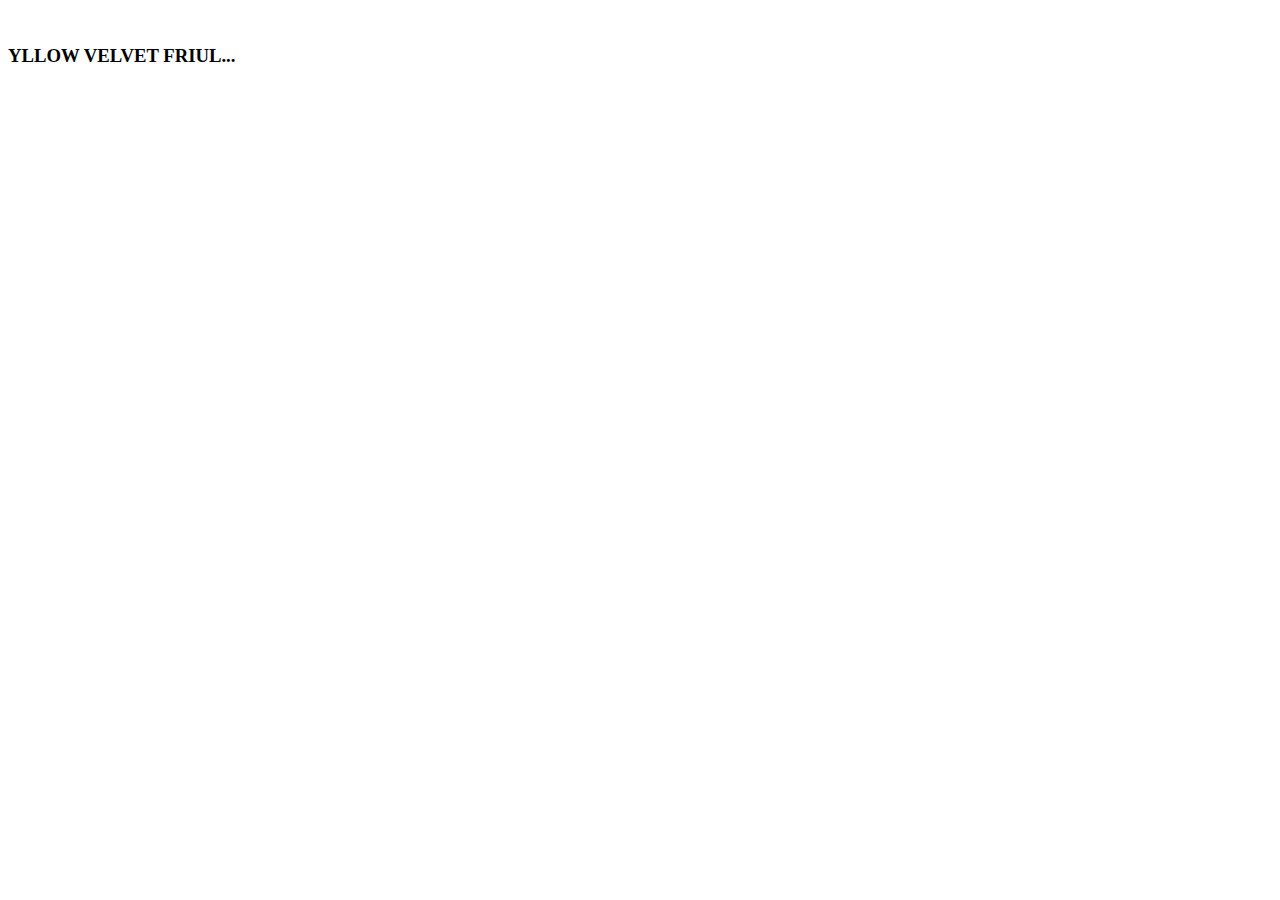
==== Index.html @ 4071fbf0 "setting up the project" ====
<!DOCTYPE html>
<html lang="en">
<head>
    <meta charset="UTF-8">
    <meta name="viewport" content="width=device-width, initial-scale=1.0">
    <title>Document</title>
</head>
<body>
    <div class="row">
        <div class="col">
            <div class="bg-info">
                <img src="" alt="">
                <h3>
                    YLLOW VELVET FRIUL...
                </h3>
            </div>
        </div>
    </div>
</body>
</html>
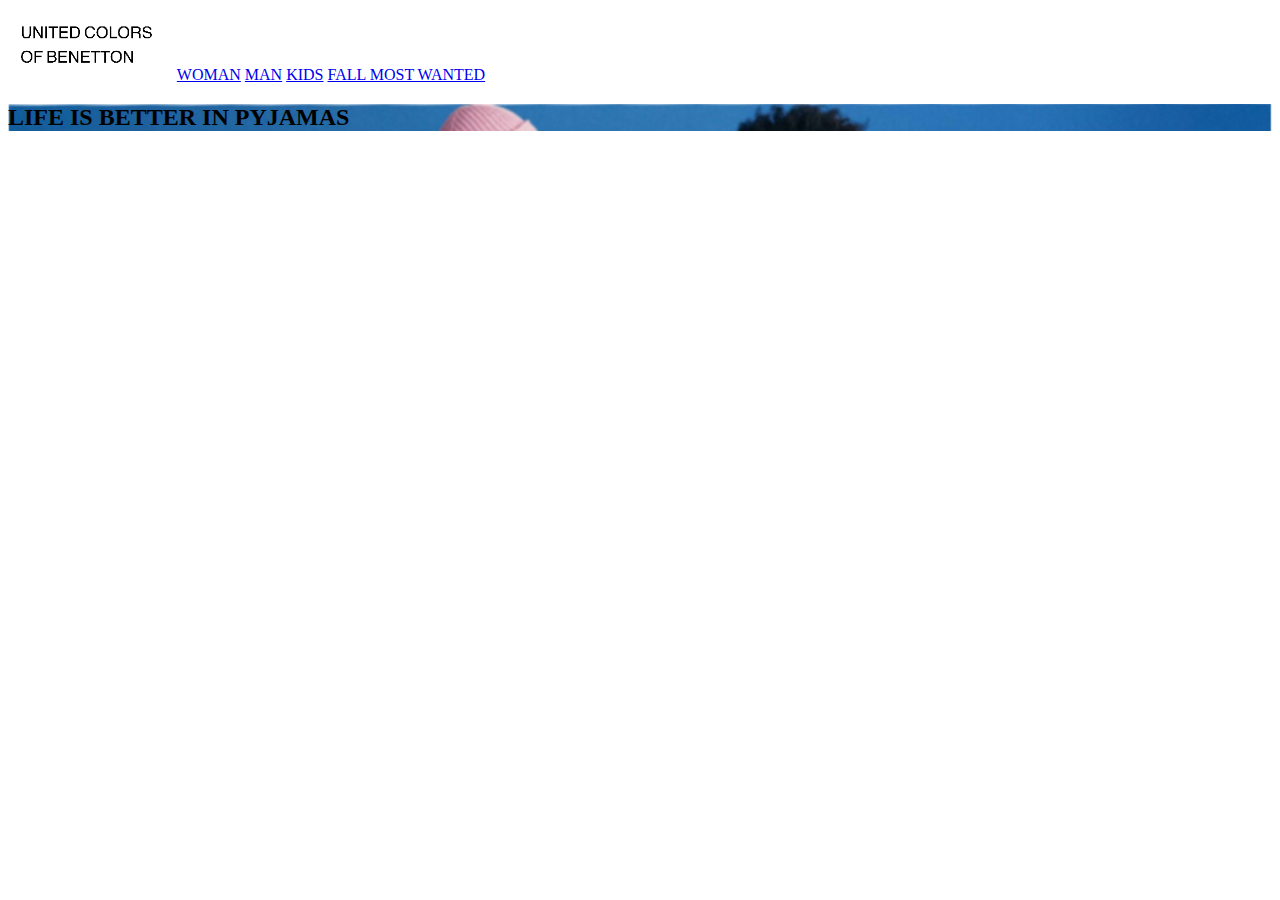
==== commit 47697883: "i will do better" ====
--- a/Index.html
+++ b/Index.html
@@ -4,17 +4,25 @@
     <meta charset="UTF-8">
     <meta name="viewport" content="width=device-width, initial-scale=1.0">
     <title>Document</title>
+    <link href="https://cdn.jsdelivr.net/npm/bootstrap@5.1.3/dist/css/bootstrap.min.css" rel="stylesheet" integrity="sha384-1BmE4kWBq78iYhFldvKuhfTAU6auU8tT94WrHftjDbrCEXSU1oBoqyl2QvZ6jIW3" crossorigin="anonymous">
+    <link rel="stylesheet" href="style.css">
 </head>
 <body>
-    <div class="row">
-        <div class="col">
-            <div class="bg-info">
-                <img src="" alt="">
-                <h3>
-                    YLLOW VELVET FRIUL...
-                </h3>
-            </div>
+    <div class="bg-white p-3">
+        <img src="logoo.jpg" alt="" class="brand">
+        <a href="category.html" class="btn btn-link text-dark">WOMAN</a>
+        <a href="category.html" class="btn btn-link text-dark">MAN</a>
+        <a href="category.html" class="btn btn-link text-dark">KIDS</a>
+        <a href="category.html" class="btn btn-link text-dark">FALL MOST WANTED     </a>    
+    </div>
+
+    <div class="container">
+        <div class="heading text-center pt-5">
+            <h2>LIFE IS BETTER <INp>
+                IN PYJAMAS
+            </INp></h2>
         </div>
+    
     </div>
 </body>
 </html>--- a/style.css
+++ b/style.css
@@ -0,0 +1,8 @@
+.brand{
+    height: 72px;
+}
+
+.heading{
+    background-image: url('photo benetton.jpg');
+    background-size:cover;
+}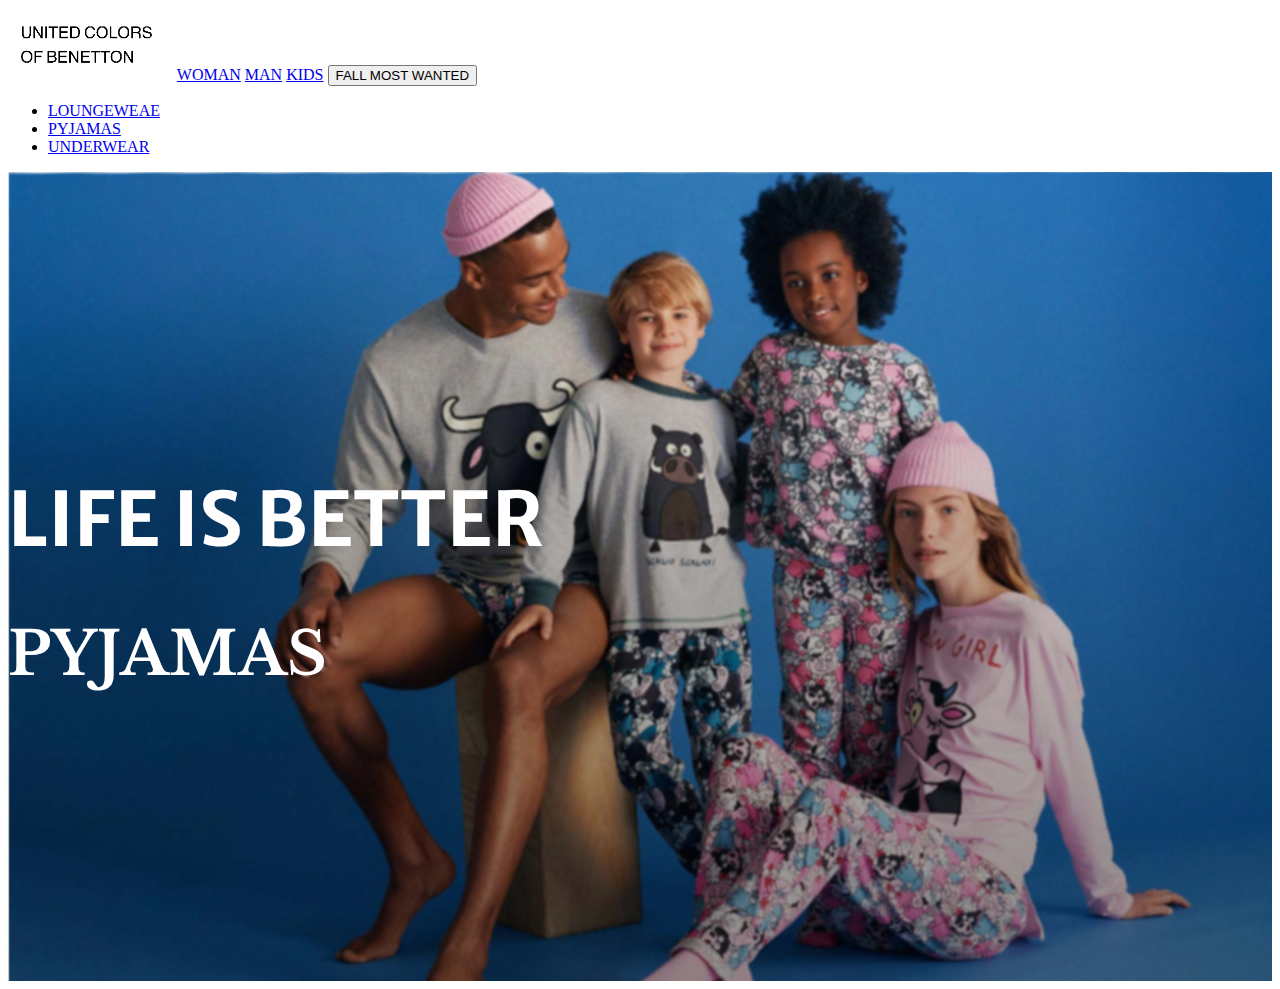
==== commit 2f156877: "i did so much :+1:" ====
--- a/Index.html
+++ b/Index.html
@@ -6,23 +6,41 @@
     <title>Document</title>
     <link href="https://cdn.jsdelivr.net/npm/bootstrap@5.1.3/dist/css/bootstrap.min.css" rel="stylesheet" integrity="sha384-1BmE4kWBq78iYhFldvKuhfTAU6auU8tT94WrHftjDbrCEXSU1oBoqyl2QvZ6jIW3" crossorigin="anonymous">
     <link rel="stylesheet" href="style.css">
+    <link rel="preconnect" href="https://fonts.googleapis.com">
+<link rel="preconnect" href="https://fonts.gstatic.com" crossorigin>
+<link href="https://fonts.googleapis.com/css2?family=Merriweather+Sans:wght@740&display=swap" rel="stylesheet">
+
+<link rel="preconnect" href="https://fonts.googleapis.com">
+<link rel="preconnect" href="https://fonts.gstatic.com" crossorigin>
+<link href="https://fonts.googleapis.com/css2?family=Libre+Baskerville&family=Merriweather+Sans:wght@740&display=swap" rel="stylesheet">
+ 
 </head>
 <body>
+
+
     <div class="bg-white p-3">
-        <img src="logoo.jpg" alt="" class="brand">
+        <a href="index.html"><img src="logoo.jpg" alt="" class="brand"></a>
         <a href="category.html" class="btn btn-link text-dark">WOMAN</a>
         <a href="category.html" class="btn btn-link text-dark">MAN</a>
         <a href="category.html" class="btn btn-link text-dark">KIDS</a>
-        <a href="category.html" class="btn btn-link text-dark">FALL MOST WANTED     </a>    
+        <button class="btn btn-link dropdown-toggle text-dark" type="button" id="dropdownMenuButton1" data-bs-toggle="dropdown" aria-expanded="false">
+            FALL MOST WANTED
+        </button>
+        <ul class="dropdown-menu" aria-labelledby="dropdownMenuButton1">
+            <li><a class="dropdown-item" href="#">LOUNGEWEAE</a></li>
+            <li><a class="dropdown-item" href="#">PYJAMAS</a></li>
+            <li><a class="dropdown-item" href="#">UNDERWEAR</a></li>
+        </ul>
     </div>
 
     <div class="container">
-        <div class="heading text-center pt-5">
-            <h2>LIFE IS BETTER <INp>
-                IN PYJAMAS
-            </INp></h2>
-        </div>
-    
+        <div class="heading text-center py-10">
+            <h1 class="main-title">LIFE IS BETTER </h1>
+            <h1 class="second-title"> PYJAMAS </h1>
+            
+        </div>    
     </div>
+    <script src="https://cdn.jsdelivr.net/npm/bootstrap@5.1.3/dist/js/bootstrap.bundle.min.js" integrity="sha384-ka7Sk0Gln4gmtz2MlQnikT1wXgYsOg+OMhuP+IlRH9sENBO0LRn5q+8nbTov4+1p" crossorigin="anonymous"></script>
+
 </body>
 </html>--- a/style.css
+++ b/style.css
@@ -5,4 +5,23 @@
 .heading{
     background-image: url('photo benetton.jpg');
     background-size:cover;
+}
+.py-10{
+    padding-top: 250px;
+    padding-bottom: 250px;
+}
+
+.main-title{
+    color: white;
+    font-size: 75px;
+    font-family: 'Merriweather Sans', sans-serif;
+
+}
+
+.second-title{
+
+    color: white;
+    font-size: 60px;
+    font-family: 'Libre Baskerville', serif;
+
 }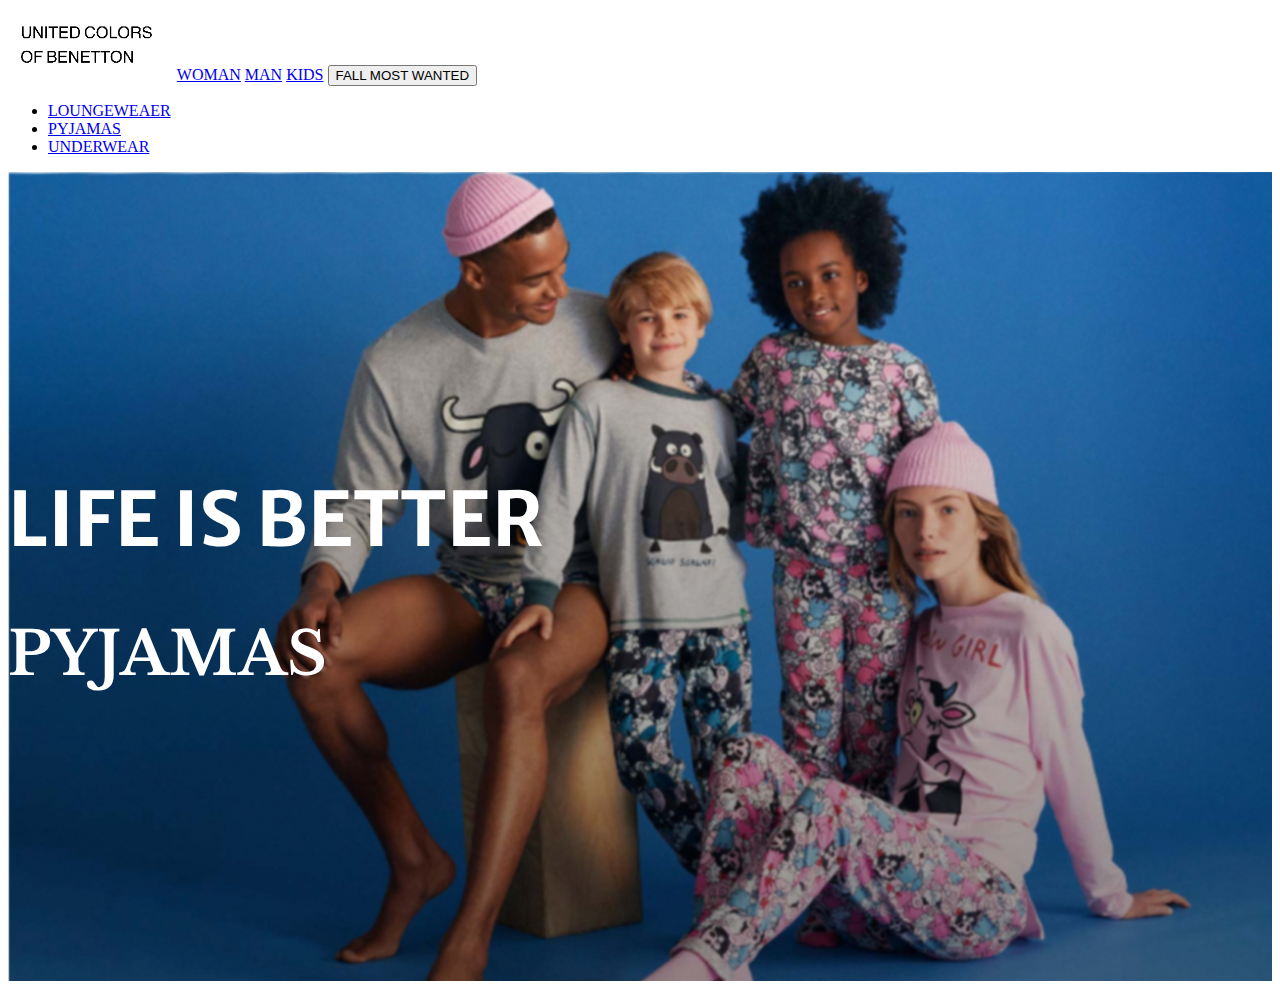
==== commit 1fff9a39: "I IMPROVED A LOT" ====
--- a/Index.html
+++ b/Index.html
@@ -18,7 +18,7 @@
 <body>
 
 
-    <div class="bg-white p-3">
+    <div class="bg-white p-3">    
         <a href="index.html"><img src="logoo.jpg" alt="" class="brand"></a>
         <a href="category.html" class="btn btn-link text-dark">WOMAN</a>
         <a href="category.html" class="btn btn-link text-dark">MAN</a>
@@ -27,8 +27,8 @@
             FALL MOST WANTED
         </button>
         <ul class="dropdown-menu" aria-labelledby="dropdownMenuButton1">
-            <li><a class="dropdown-item" href="#">LOUNGEWEAE</a></li>
-            <li><a class="dropdown-item" href="#">PYJAMAS</a></li>
+            <li><a class="dropdown-item" href="loungewear.html">LOUNGEWEAER</a></li>
+            <li><a class="dropdown-item" href="pygamas.html">PYJAMAS</a></li>
             <li><a class="dropdown-item" href="#">UNDERWEAR</a></li>
         </ul>
     </div>
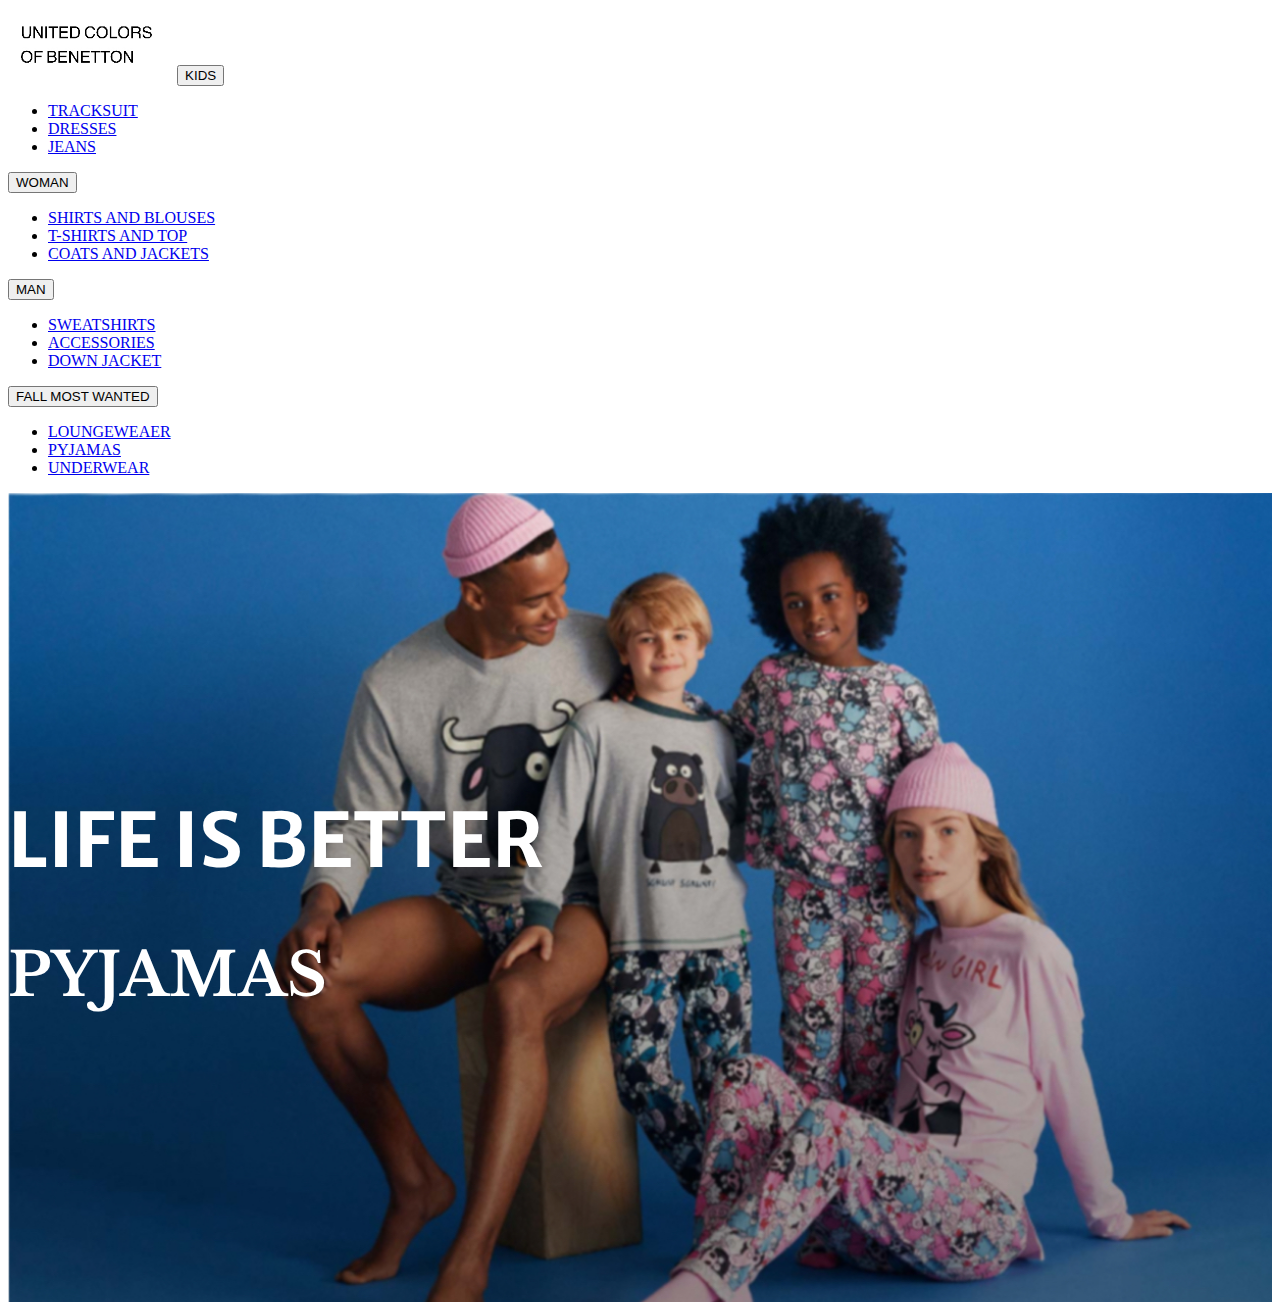
==== commit f610c467: "i think good" ====
--- a/Index.html
+++ b/Index.html
@@ -20,17 +20,58 @@
 
     <div class="bg-white p-3">    
         <a href="index.html"><img src="logoo.jpg" alt="" class="brand"></a>
-        <a href="category.html" class="btn btn-link text-dark">WOMAN</a>
-        <a href="category.html" class="btn btn-link text-dark">MAN</a>
-        <a href="category.html" class="btn btn-link text-dark">KIDS</a>
+        
+       
+        
+        <button class="btn btn-link dropdown-toggle text-dark" type="button" id="dropdownMenuButton1" data-bs-toggle="dropdown" aria-expanded="false">
+           
+            KIDS
+         </button>
+        <ul class="dropdown-menu" aria-labelledby="dropdownMenuButton1">
+            <li><a class="dropdown-item" href="tracksuit.html">TRACKSUIT</a></li>
+            <li><a class="dropdown-item" href="dresses.html">DRESSES</a></li>
+            <li><a class="dropdown-item" href="jeans.html">JEANS</a></li>
+        </ul>
+        
+
+
+        <button class="btn btn-link dropdown-toggle text-dark" type="button" id="dropdownMenuButton1" data-bs-toggle="dropdown" aria-expanded="false">
+           
+            WOMAN
+         </button>
+        <ul class="dropdown-menu" aria-labelledby="dropdownMenuButton1">
+            <li><a class="dropdown-item" href="shirts and blouses.html">SHIRTS AND BLOUSES</a></li>
+            <li><a class="dropdown-item" href="t-shirts and top.html">T-SHIRTS AND TOP</a></li>
+            <li><a class="dropdown-item" href="coats and jackets.html">COATS AND JACKETS</a></li>
+        </ul>
+
+
+        <button class="btn btn-link dropdown-toggle text-dark" type="button" id="dropdownMenuButton1" data-bs-toggle="dropdown" aria-expanded="false">
+           
+            MAN
+         </button>
+        <ul class="dropdown-menu" aria-labelledby="dropdownMenuButton1">
+            <li><a class="dropdown-item" href="sweatshirts.html">SWEATSHIRTS</a></li>
+            <li><a class="dropdown-item" href="accessories.html">ACCESSORIES</a></li>
+            <li><a class="dropdown-item" href="down jacket.html">DOWN JACKET</a></li>
+        </ul>
+        
+
+
+
+
+
+
+
         <button class="btn btn-link dropdown-toggle text-dark" type="button" id="dropdownMenuButton1" data-bs-toggle="dropdown" aria-expanded="false">
             FALL MOST WANTED
         </button>
         <ul class="dropdown-menu" aria-labelledby="dropdownMenuButton1">
             <li><a class="dropdown-item" href="loungewear.html">LOUNGEWEAER</a></li>
             <li><a class="dropdown-item" href="pygamas.html">PYJAMAS</a></li>
-            <li><a class="dropdown-item" href="#">UNDERWEAR</a></li>
+            <li><a class="dropdown-item" href="underwear.html">UNDERWEAR</a></li>
         </ul>
+        
     </div>
 
     <div class="container">
